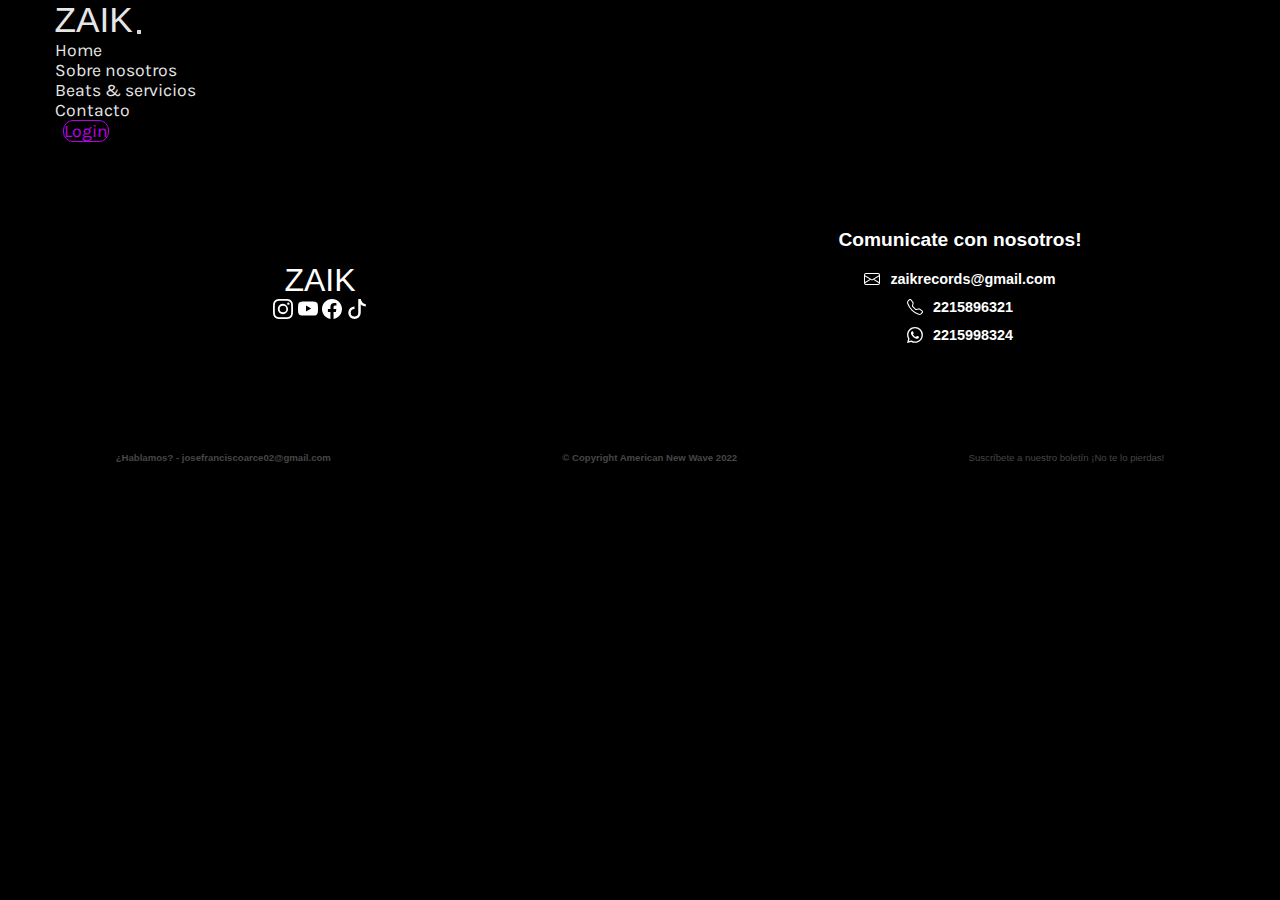
==== pages/beats-servicios.html @ 5584a090 "Subo archivos finales" ====
<!DOCTYPE html>
<html lang="en">
    <head>
	    <meta charset="utf-8">
		<meta name="copyright" content="JFran">
		<link rel="icon" href="Fotos\icono Jfran.ico">
		<link rel="preconnect" href="https://fonts.googleapis.com">
		<link rel="preconnect" href="https://fonts.gstatic.com" crossorigin>
		<link href="https://fonts.googleapis.com/css2?family=Karla:wght@300;400;700&display=swap" rel="stylesheet">
		<link href="https://fonts.cdnfonts.com/css/most-faster-personal-use" rel="stylesheet">
		<link href="https://fonts.cdnfonts.com/css/monument-extended" rel="stylesheet">
		<link rel="stylesheet"href="https://cdnjs.cloudflare.com/ajax/libs/animate.css/4.1.1/animate.min.css"/>
		<link href="https://unpkg.com/aos@2.3.1/dist/aos.css" rel="stylesheet">
        <link href="https://cdn.jsdelivr.net/npm/bootstrap@5.2.2/dist/css/bootstrap.min.css" rel="stylesheet" integrity="sha384-Zenh87qX5JnK2Jl0vWa8Ck2rdkQ2Bzep5IDxbcnCeuOxjzrPF/et3URy9Bv1WTRi" crossorigin="anonymous">
		<link rel="stylesheet" type="text/css" href="../css/style.css">
        <title>Zaik Records</title>
	</head>
    <body>
        <header>
            <nav class="navbar fixed-top navbar-expand-md">
                <div class="container-fluid">
                  <div class="nav-responsive-custom">
                    <a class="navbar-brand" href="#">ZAIK</a>
                    <button class="navbar-toggler navbar-dark" type="button" data-bs-toggle="collapse" data-bs-target="#navbarNav" aria-controls="navbarNav" aria-expanded="false" aria-label="Toggle navigation">
                      <span class="navbar-toggler-icon"></span>
                    </button>
                  </div>
                  
                  <div class="collapse navbar-collapse justify-content-end" id="navbarNav">
                    <ul class="navbar-nav">
                      <li class="nav-item">
                        <a class="nav-link" aria-current="page" href="../index.html">Home</a>
                      </li>
                      <li class="nav-item">
                        <a class="nav-link" href="../pages/sobre-nosotros.html">Sobre nosotros</a>
                      </li>
                      <li class="nav-item">
                        <a class="nav-link" links-custom href="../pages/beats-servicios.html">Beats & servicios</a>
                      </li>
                      <li class="nav-item">
                        <a class="nav-link" links-custom href="../pages/contacto.html">Contacto</a>
                      </li>
                      <li class="nav-item">
                        <a class="nav-link active" links-custom href="../pages/login.html">Login</a>
                      </li>
                    </ul>
                  </div>
                </div>
              </nav>
        </header>
        
        <main>
          


            
        </main>

         <!-- *******   FOOTER   ******* -->
        <footer data-aos="fade-up">
            <div class="logo-redes">
                <div class="logo-custom">
                    <p><a class="navbar-brand" href="#">ZAIK</a></p>	
                </div>
                <div class="logo-redes__redes">
                    <a redes__icon href="#"><svg xmlns="http://www.w3.org/2000/svg" width="20" height="20" fill="currentColor" class="bi bi-instagram" viewBox="0 0 16 16">
                        <path d="M8 0C5.829 0 5.556.01 4.703.048 3.85.088 3.269.222 2.76.42a3.917 3.917 0 0 0-1.417.923A3.927 3.927 0 0 0 .42 2.76C.222 3.268.087 3.85.048 4.7.01 5.555 0 5.827 0 8.001c0 2.172.01 2.444.048 3.297.04.852.174 1.433.372 1.942.205.526.478.972.923 1.417.444.445.89.719 1.416.923.51.198 1.09.333 1.942.372C5.555 15.99 5.827 16 8 16s2.444-.01 3.298-.048c.851-.04 1.434-.174 1.943-.372a3.916 3.916 0 0 0 1.416-.923c.445-.445.718-.891.923-1.417.197-.509.332-1.09.372-1.942C15.99 10.445 16 10.173 16 8s-.01-2.445-.048-3.299c-.04-.851-.175-1.433-.372-1.941a3.926 3.926 0 0 0-.923-1.417A3.911 3.911 0 0 0 13.24.42c-.51-.198-1.092-.333-1.943-.372C10.443.01 10.172 0 7.998 0h.003zm-.717 1.442h.718c2.136 0 2.389.007 3.232.046.78.035 1.204.166 1.486.275.373.145.64.319.92.599.28.28.453.546.598.92.11.281.24.705.275 1.485.039.843.047 1.096.047 3.231s-.008 2.389-.047 3.232c-.035.78-.166 1.203-.275 1.485a2.47 2.47 0 0 1-.599.919c-.28.28-.546.453-.92.598-.28.11-.704.24-1.485.276-.843.038-1.096.047-3.232.047s-2.39-.009-3.233-.047c-.78-.036-1.203-.166-1.485-.276a2.478 2.478 0 0 1-.92-.598 2.48 2.48 0 0 1-.6-.92c-.109-.281-.24-.705-.275-1.485-.038-.843-.046-1.096-.046-3.233 0-2.136.008-2.388.046-3.231.036-.78.166-1.204.276-1.486.145-.373.319-.64.599-.92.28-.28.546-.453.92-.598.282-.11.705-.24 1.485-.276.738-.034 1.024-.044 2.515-.045v.002zm4.988 1.328a.96.96 0 1 0 0 1.92.96.96 0 0 0 0-1.92zm-4.27 1.122a4.109 4.109 0 1 0 0 8.217 4.109 4.109 0 0 0 0-8.217zm0 1.441a2.667 2.667 0 1 1 0 5.334 2.667 2.667 0 0 1 0-5.334z"/>
                    </svg></a>
                    <a redes__icon href="#"><svg xmlns="http://www.w3.org/2000/svg" width="20" height="20" fill="currentColor" class="bi bi-youtube" viewBox="0 0 16 16">
                        <path d="M8.051 1.999h.089c.822.003 4.987.033 6.11.335a2.01 2.01 0 0 1 1.415 1.42c.101.38.172.883.22 1.402l.01.104.022.26.008.104c.065.914.073 1.77.074 1.957v.075c-.001.194-.01 1.108-.082 2.06l-.008.105-.009.104c-.05.572-.124 1.14-.235 1.558a2.007 2.007 0 0 1-1.415 1.42c-1.16.312-5.569.334-6.18.335h-.142c-.309 0-1.587-.006-2.927-.052l-.17-.006-.087-.004-.171-.007-.171-.007c-1.11-.049-2.167-.128-2.654-.26a2.007 2.007 0 0 1-1.415-1.419c-.111-.417-.185-.986-.235-1.558L.09 9.82l-.008-.104A31.4 31.4 0 0 1 0 7.68v-.123c.002-.215.01-.958.064-1.778l.007-.103.003-.052.008-.104.022-.26.01-.104c.048-.519.119-1.023.22-1.402a2.007 2.007 0 0 1 1.415-1.42c.487-.13 1.544-.21 2.654-.26l.17-.007.172-.006.086-.003.171-.007A99.788 99.788 0 0 1 7.858 2h.193zM6.4 5.209v4.818l4.157-2.408L6.4 5.209z"/>
                    </svg></a>
                    <a redes__icon href="#"><svg xmlns="http://www.w3.org/2000/svg" width="20" height="20" fill="currentColor" class="bi bi-facebook" viewBox="0 0 16 16">
                        <path d="M16 8.049c0-4.446-3.582-8.05-8-8.05C3.58 0-.002 3.603-.002 8.05c0 4.017 2.926 7.347 6.75 7.951v-5.625h-2.03V8.05H6.75V6.275c0-2.017 1.195-3.131 3.022-3.131.876 0 1.791.157 1.791.157v1.98h-1.009c-.993 0-1.303.621-1.303 1.258v1.51h2.218l-.354 2.326H9.25V16c3.824-.604 6.75-3.934 6.75-7.951z"/>
                    </svg></a>
                    <a redes__icon href="#"><svg xmlns="http://www.w3.org/2000/svg" width="20" height="20" fill="currentColor" class="bi bi-tiktok" viewBox="0 0 16 16">
                        <path d="M9 0h1.98c.144.715.54 1.617 1.235 2.512C12.895 3.389 13.797 4 15 4v2c-1.753 0-3.07-.814-4-1.829V11a5 5 0 1 1-5-5v2a3 3 0 1 0 3 3V0Z"/>
                    </svg></a>
                </div>
            </div>

            <div class="mail-telefono">
                <h2 class="mail-telefono__title">Comunicate con nosotros!</h2>
                <div class="mail-telefono__contact">
                    <svg xmlns="http://www.w3.org/2000/svg" width="16" height="16" fill="currentColor" class="bi bi-envelope" viewBox="0 0 16 16">
                    <path d="M0 4a2 2 0 0 1 2-2h12a2 2 0 0 1 2 2v8a2 2 0 0 1-2 2H2a2 2 0 0 1-2-2V4Zm2-1a1 1 0 0 0-1 1v.217l7 4.2 7-4.2V4a1 1 0 0 0-1-1H2Zm13 2.383-4.708 2.825L15 11.105V5.383Zm-.034 6.876-5.64-3.471L8 9.583l-1.326-.795-5.64 3.47A1 1 0 0 0 2 13h12a1 1 0 0 0 .966-.741ZM1 11.105l4.708-2.897L1 5.383v5.722Z"/>
                    </svg>
                    <h3 class="icon-text">zaikrecords@gmail.com</h3>	
                </div>
                <div class="mail-telefono__contact">
                    <svg xmlns="http://www.w3.org/2000/svg" width="16" height="16" fill="currentColor" class="bi bi-telephone" viewBox="0 0 16 16">
                    <path d="M3.654 1.328a.678.678 0 0 0-1.015-.063L1.605 2.3c-.483.484-.661 1.169-.45 1.77a17.568 17.568 0 0 0 4.168 6.608 17.569 17.569 0 0 0 6.608 4.168c.601.211 1.286.033 1.77-.45l1.034-1.034a.678.678 0 0 0-.063-1.015l-2.307-1.794a.678.678 0 0 0-.58-.122l-2.19.547a1.745 1.745 0 0 1-1.657-.459L5.482 8.062a1.745 1.745 0 0 1-.46-1.657l.548-2.19a.678.678 0 0 0-.122-.58L3.654 1.328zM1.884.511a1.745 1.745 0 0 1 2.612.163L6.29 2.98c.329.423.445.974.315 1.494l-.547 2.19a.678.678 0 0 0 .178.643l2.457 2.457a.678.678 0 0 0 .644.178l2.189-.547a1.745 1.745 0 0 1 1.494.315l2.306 1.794c.829.645.905 1.87.163 2.611l-1.034 1.034c-.74.74-1.846 1.065-2.877.702a18.634 18.634 0 0 1-7.01-4.42 18.634 18.634 0 0 1-4.42-7.009c-.362-1.03-.037-2.137.703-2.877L1.885.511z"/>
                    </svg>
                    <h3 class="icon-text">2215896321</h3>	
                </div>
                <div class="mail-telefono__contact">
                    <svg xmlns="http://www.w3.org/2000/svg" width="16" height="16" fill="currentColor" class="bi bi-whatsapp" viewBox="0 0 16 16">
                    <path d="M13.601 2.326A7.854 7.854 0 0 0 7.994 0C3.627 0 .068 3.558.064 7.926c0 1.399.366 2.76 1.057 3.965L0 16l4.204-1.102a7.933 7.933 0 0 0 3.79.965h.004c4.368 0 7.926-3.558 7.93-7.93A7.898 7.898 0 0 0 13.6 2.326zM7.994 14.521a6.573 6.573 0 0 1-3.356-.92l-.24-.144-2.494.654.666-2.433-.156-.251a6.56 6.56 0 0 1-1.007-3.505c0-3.626 2.957-6.584 6.591-6.584a6.56 6.56 0 0 1 4.66 1.931 6.557 6.557 0 0 1 1.928 4.66c-.004 3.639-2.961 6.592-6.592 6.592zm3.615-4.934c-.197-.099-1.17-.578-1.353-.646-.182-.065-.315-.099-.445.099-.133.197-.513.646-.627.775-.114.133-.232.148-.43.05-.197-.1-.836-.308-1.592-.985-.59-.525-.985-1.175-1.103-1.372-.114-.198-.011-.304.088-.403.087-.088.197-.232.296-.346.1-.114.133-.198.198-.33.065-.134.034-.248-.015-.347-.05-.099-.445-1.076-.612-1.47-.16-.389-.323-.335-.445-.34-.114-.007-.247-.007-.38-.007a.729.729 0 0 0-.529.247c-.182.198-.691.677-.691 1.654 0 .977.71 1.916.81 2.049.098.133 1.394 2.132 3.383 2.992.47.205.84.326 1.129.418.475.152.904.129 1.246.08.38-.058 1.171-.48 1.338-.943.164-.464.164-.86.114-.943-.049-.084-.182-.133-.38-.232z"/>
                    </svg>
                    <h3 class="icon-text">2215998324</h3>
                </div>
            </div>

            <div class="copyright">
                <h4 class="copyright__texto">¿Hablamos? - josefranciscoarce02@gmail.com</h4>
                <h4 class="copyright__texto">© Copyright American New Wave 2022</h4>
                <a class="copyright__texto" href="">Suscríbete a nuestro boletín ¡No te lo pierdas!</a>
            </div>
            
        </footer>
  

        <script src="https://cdn.jsdelivr.net/npm/@popperjs/core@2.11.6/dist/umd/popper.min.js" integrity="sha384-oBqDVmMz9ATKxIep9tiCxS/Z9fNfEXiDAYTujMAeBAsjFuCZSmKbSSUnQlmh/jp3" crossorigin="anonymous"></script>
        <script src="https://cdn.jsdelivr.net/npm/bootstrap@5.2.2/dist/js/bootstrap.min.js" integrity="sha384-IDwe1+LCz02ROU9k972gdyvl+AESN10+x7tBKgc9I5HFtuNz0wWnPclzo6p9vxnk" crossorigin="anonymous"></script>
        <script src="https://unpkg.com/aos@2.3.1/dist/aos.js"></script>
        <script>
        AOS.init();
        </script>
    </body>
</html>
---- css/style.css ----
*{
	margin: 0;
	padding: 0;
}
body{
    font-family: 'Monument Extended', sans-serif;
    overflow-x: hidden;;
	background-color: #000;
}
a{
	text-decoration: none;
}

/*****NAVBAR*****/
.navbar{
	background-color: #000000;
    opacity: 0.9;
	font-family: 'Karla', sans-serif;
	font-size: 1.1em;
	justify-content: space-around;

	animation: fadeInDown;
	animation-duration: 1s;
}

.container-fluid{
	margin: 0px 54.5px;
}

.nav-link{
	color: #ffffff;
}

.nav-link:hover{
	color: #cc00ff!important;
}

.active{
	display: inline-block;
    margin-left: 8px;
	color: #cc00ff!important;	
	border: 1px solid #cc00ff;
	border-radius: 10px ;
}

.active:hover{
	color: #ffffff!important;
	background-color:#cc00ff ;
}

.navbar-brand{
	font-size: 2em;
	font-family: 'Most Faster Personal Use', sans-serif;
	color: #ffffff ;
}

.navbar-brand:hover{
	color: #cc00ff;
}

.navbar-toggler-icon{
	color: #ffffff !important;
} 

/******HERO******/
#hero{
    margin-top: -78.8;

}
.slides {
    position: relative;
    background: #000;
    height: 100vh;
    width: 100%;
    overflow: hidden;
    z-index: -1;
}
.slides::after {
    content: "";
    position: absolute;
    inset: 0;
    z-index: 10;
    background-color: rgba(255, 255, 255, 0);
}
.slide {
    position: absolute;
    inset: 0;
    opacity: 0;
    animation: cycle 12s infinite;
}
.slide-2 {
    animation-delay: 4s;
}

.slide-3 {
    animation-delay: 8s;
}
.slide-image {
    width: 100%;
    height: 100%;
    object-fit: cover;
}

@keyframes cycle {
    0% {
        opacity: 0;
    }
    10% {
        opacity: 1;
    }
    20% {
        opacity: 1;
        transform: scale(1.05);
    }
    30% {
        opacity: 0;
        transform: scale(1.05);
    }
    100% {
        opacity: 0;
    }
}

.hero__container{
    color: rgb(255, 255, 255);
    position: absolute;
    text-align: center;
    top: 50%;
    left: 50%;
    transform: translate(-50%, -50%);
    display: flex;
    flex-direction: column;
    justify-content: center;
    align-items: center;


    animation: fadeIn;
	animation-duration: 2s;
}
.hero__title{
    font-size: 4em;
    color: rgb(255, 255, 255);
    margin-bottom: 15px;
}

.hero__subtitle{
    font-size: 0.9em;
    color: rgb(255, 255, 255);
    margin-bottom: 30px;


    animation-duration: 3s;
    animation-name: slidein;
}

.hero__social a{
    padding: 0px 20px;
	color: #ffffff;

	animation:zoomInDown;
	animation-duration: 3s;
}
.hero__social a:hover{
	color: #a7a7a7;
}
/**************BOTONES*******************/
.btn{
	color: black;
	background: linear-gradient(90deg, hsla(181, 64%, 55%, 1) 0%, hsla(150, 61%, 48%, 1) 100%);
	text-transform: uppercase;
	font-weight: bold;
	border: 1px solid #000000;
	box-shadow: 6px 6px 22px -2px rgba(0,0,0,0.75);
	-webkit-box-shadow: 6px 6px 22px -2px rgba(0,0,0,0.75);
	-moz-box-shadow: 6px 6px 22px -2px rgba(0,0,0,0.75);
	margin-top: 30px;
}

.btn:hover{
	background: linear-gradient(90deg, hsla(281, 64%, 55%, 1) 0%, hsla(225, 61%, 48%, 1) 100%);
	border: 1px solid #000000;
}

/*********Seccion 1 WELCOME********/

#welcome{
	background: linear-gradient(to left, #cc00ff, #7F00FF); /* W3C, IE 10+/ Edge, Firefox 16+, Chrome 26+, Opera 12+, Safari 7+ */
	background-repeat: no-repeat;
	background-size: 100%;
	color: rgb(0, 0, 0);
	height:75vh;
	font-family: 'Monument Extended', sans-serif; 
	display: flex;
	flex-direction: column;
	align-items: center;
}

.welcome__title{
	display: flex;
	justify-content: center;
	font-size: 2em;
	padding: 30px;
    align-items: center;
}

.welcome__subtitle{
	display: flex;
	justify-content: center;
	font-size: 1.5em;
	padding: 40px 10px;
}

.welcome__paragraph{
	padding: 0px 40px;
	display: flex;
	justify-content: center;
	align-items: center;
	text-align: center;
	line-height: 2;
}

/********SECOND SECTION: SOBRE NOSOTROS*********/
#about-us{
    background-color: #121212;
	color: rgb(255, 255, 255);
	font-family: 'Monument Extended', sans-serif; 
	display: grid;
    grid-template-columns: repeat(2,1fr);
    grid-column-gap: 50px;
    padding: 50px;
    height: 105vh;
    
}
.about-us__image{
    display: flex;
    justify-content: center;
    align-items: center;
}
.about-us__image img{
    width: 40vw;
	border-radius: 40px;
}

.about-us__text{
    text-align: center;
	display: flex;
	flex-direction: column;
	justify-content: center;
    align-items: center;
}

.about-us__title{
    margin-bottom: 10px;
}
.about-us__paragraph{
    margin-top: 20px;
}

/********THIRD SECTION: VENTA DE BEATS*********/

#buy-beats{
	font-family: 'Monument Extended', sans-serif; 
	display: grid;
    grid-template-columns: repeat(2,1fr);
	height: 100vh;
}
.buy-beats__text{
	background: linear-gradient(90deg, hsla(181, 64%, 55%, 1) 0%, hsla(150, 61%, 48%, 1) 100%);
	color: #000000;
	display: flex;
	flex-direction: column;
	align-items: center;
	padding: 50px;
	justify-content: center;
}
.audios{
	background-image: url(../images/venta-beats.jpg); 
	background-size: cover;
	background-image: url(../images/venta-beats.jpg); 
	background-repeat: no-repeat;
	background-position: bottom;
	background-size: 180%;
    object-fit: cover;
	display: flex;
	flex-direction: column;
	justify-content: center;
	align-items: center;
}
.audios audio{
	width: 50%;
	margin: 30px;
}
.text__title{
	margin-bottom: 50px;
}

.text__paragraph{
	margin-bottom: 20px;
	text-align: center;
}

/********PRODUCTS*********/
#products{
	background-color: #0a0a0a;
	display: flex;
	flex-direction: row;
	align-items: center;
	justify-content: space-around;
	height: 90vh;
}

.products__card{
	background: linear-gradient(to left, #cc00ff, #7F00FF);
	padding: 100px;
	border: 5px solid rgb(41, 41, 41);
	border-radius: 15px;
	display: flex;
	align-items: center;
	justify-content: center;
	text-align: center;
	width: 30%;
	height: 60%;
}

.products__card:hover{
	background: linear-gradient(90deg, hsla(181, 64%, 55%, 1) 0%, hsla(150, 61%, 48%, 1) 100%);

	animation: pulse;
	animation-duration: 0.5s;
}

.products__card a{
	font-size: 25px;
	color: rgb(0, 0, 0);
}



/********FOOTER*********/
footer{
	background-color: #000000;
	/*font-family: 'Karla', sans-serif;*/
	font-family: 'Monument Extended', sans-serif;
	display: grid;
	grid-template-columns: repeat(2,1fr);
	grid-template-rows: 300px auto;
	grid-template-areas: 
	"logo-redes mail-telefono"
	"copyright copyright";
}

.logo-redes{
	grid-area: logo-redes;
	display: flex;
	flex-direction: column;
	justify-content: center;
	align-items: center;
	text-align:center;
	
}

.logo-custom p a:hover{
	color: #6e6e6e;
}

.logo-redes__redes a{
	color: #ffffff;
}
.logo-redes__redes a :hover{
	color: #6e6e6e;
}
/**************/
.mail-telefono{
	grid-area: mail-telefono;
	display: flex;
	flex-direction: column;
	justify-content: center;
	align-items: center;
	color: #ffffff;
	padding: 30px;

}
.mail-telefono__title{
	font-size: 1.2em;
	margin-bottom: 20px;
}
.icon-text{
	font-size: 0.9em;
	padding-left: 10px;
	margin-bottom: 12px;
}

.mail-telefono__contact{
	display: flex;
	flex-direction: row;
}


.copyright{
	background-color: #000000;
	grid-area: copyright;
	display: flex;
	flex-direction: row;
	justify-content: space-around;
	align-items: center;
	
}

.copyright__texto{
	color: #464646;
	padding: 10px;
	font-size: 0.6em;
	text-decoration: none;
}
.copyright a:hover{
	color: #c6c6c6;
	padding: 10px;
	font-size: 0.6em;
}


/************************************ SOBRE NOSOTROS *************************************************************/

/*********TARJETAS ARTISTAS**********/
#artists{
	height: 115vh;
}
.artists__title{
	padding: 30px;
	color: #ffffff;
}

.products__card--artist{
	background: linear-gradient(to left, #cc00ff, #7F00FF);
	padding: 100px;
	border: 5px solid rgb(41, 41, 41);
	border-radius: 15px;
	display: flex;
	align-items: center;
	justify-content: center;
	text-align: center;
	margin: 20px;
	width: 90%;
	height: 90%;
}

.products__card--artist:hover{
	background: linear-gradient(90deg, hsla(181, 64%, 55%, 1) 0%, hsla(150, 61%, 48%, 1) 100%);
	animation: pulse;
	animation-duration: 0.5s;
}

.products__card--artist a{
	font-size: 25px;
	color: rgb(0, 0, 0);
}

.artist-1:hover{
	background-image: url(../images/duki-perfil.jpg);
	background-repeat: no-repeat;
	background-size: cover;
}
.artist-2:hover{
	background-image: url(../images/lit-killah-perfil.jpg);
	background-repeat: no-repeat;
	background-size: cover;
}
.artist-3:hover{
	background-image: url(../images/tiago-perfil.jpg);
	background-repeat: no-repeat;
	background-size: cover;
}
.artist-4:hover{
	background-image: url(../images/fmk-perfil-2.jpg);
	background-repeat: no-repeat;
	background-size: cover;
}


/*********************************** MEDIA QUERIES **************************************************************/

/****NAV***/
@media screen and (max-width:768px) {
	.navbar{
		opacity: 0.95;
	}
    .navbar-brand{
        padding-left: 0px;
    }
	.container-fluid{
		margin: 0px 0px;
		display: flex;
		flex-direction: column;
		justify-content: center;
		align-items: center;
	}
	.nav-link{
		text-align: center;
	}
    .collapse{
        margin-right: 0px;
    }
	.active{
		display: block;
		padding: 5px;
		margin:8px 0px;
	}
	.nav-responsive-custom{
		width: 100%;
		display: flex;
		flex-direction: row;
		justify-content: space-between;
	}
	.navbar-toggler{
		padding: 0px 15px;
		border: none;
		
	}
}

/******HERO*****/
@media screen and (max-width:768px){
    .hero__title{
        font-size: 3em;
    }
    .hero__subtitle{
        font-size: 0.9em;   
    }
    .hero__social a{ 
        font-size: 0.1px;   
    }
}

/*********Seccion 1 WELCOME********/
@media screen and (max-width:768px){
    #welcome{
        height:115vh;
    }
	.welcome__title{
		font-size: 1.7em;	
        justify-content: center;
	}
	.welcome__subtitle{
		font-size: 0.9em;
		align-items: center;
	}
	.welcome__paragraph{
		font-size: 0.9em;
	}
}

/*********Seccion 2 Sobre nosotros********/

@media screen and (max-width:768px){
	#about-us{
        grid-template-columns: auto;
        grid-template-rows: repeat(2,1fr);
        grid-row-gap: 50px;
        padding: 50px;
        display: flex;
        flex-direction: column;
        justify-content: center;
        align-items: center;
        height: 150vh;
    }
    .about-us__image img{
        width: 100%;
        height: 50vh;
    }  
}

/*********Seccion 3 Venta de Beats********/
@media screen and (max-width:768px){
	#buy-beats{
		height: 180vh;
		grid-template-columns:auto;
		grid-template-rows: repeat(2,1fr);
		grid-template-areas: 
		"text"
		"audios"
		;
    }
	.buy-beats__text{
		grid-area: text;
	}
	.audios{
		grid-area: audios;

	}
}

/*********Seccion 3 Venta de Beats********/

@media screen and (max-width:768px){

	#products{
		flex-direction: column;
		justify-content: space-around;
		height: 160vh;
	}
	
	.products__card{
		width: 70%;
		height: 20%;
	}

}

/************************************ SOBRE NOSOTROS *************************************************************/

/*********TARJETAS ARTISTAS**********/
@media screen and (max-width:768px){

	#artists{
		height: 220vh;
	}
}
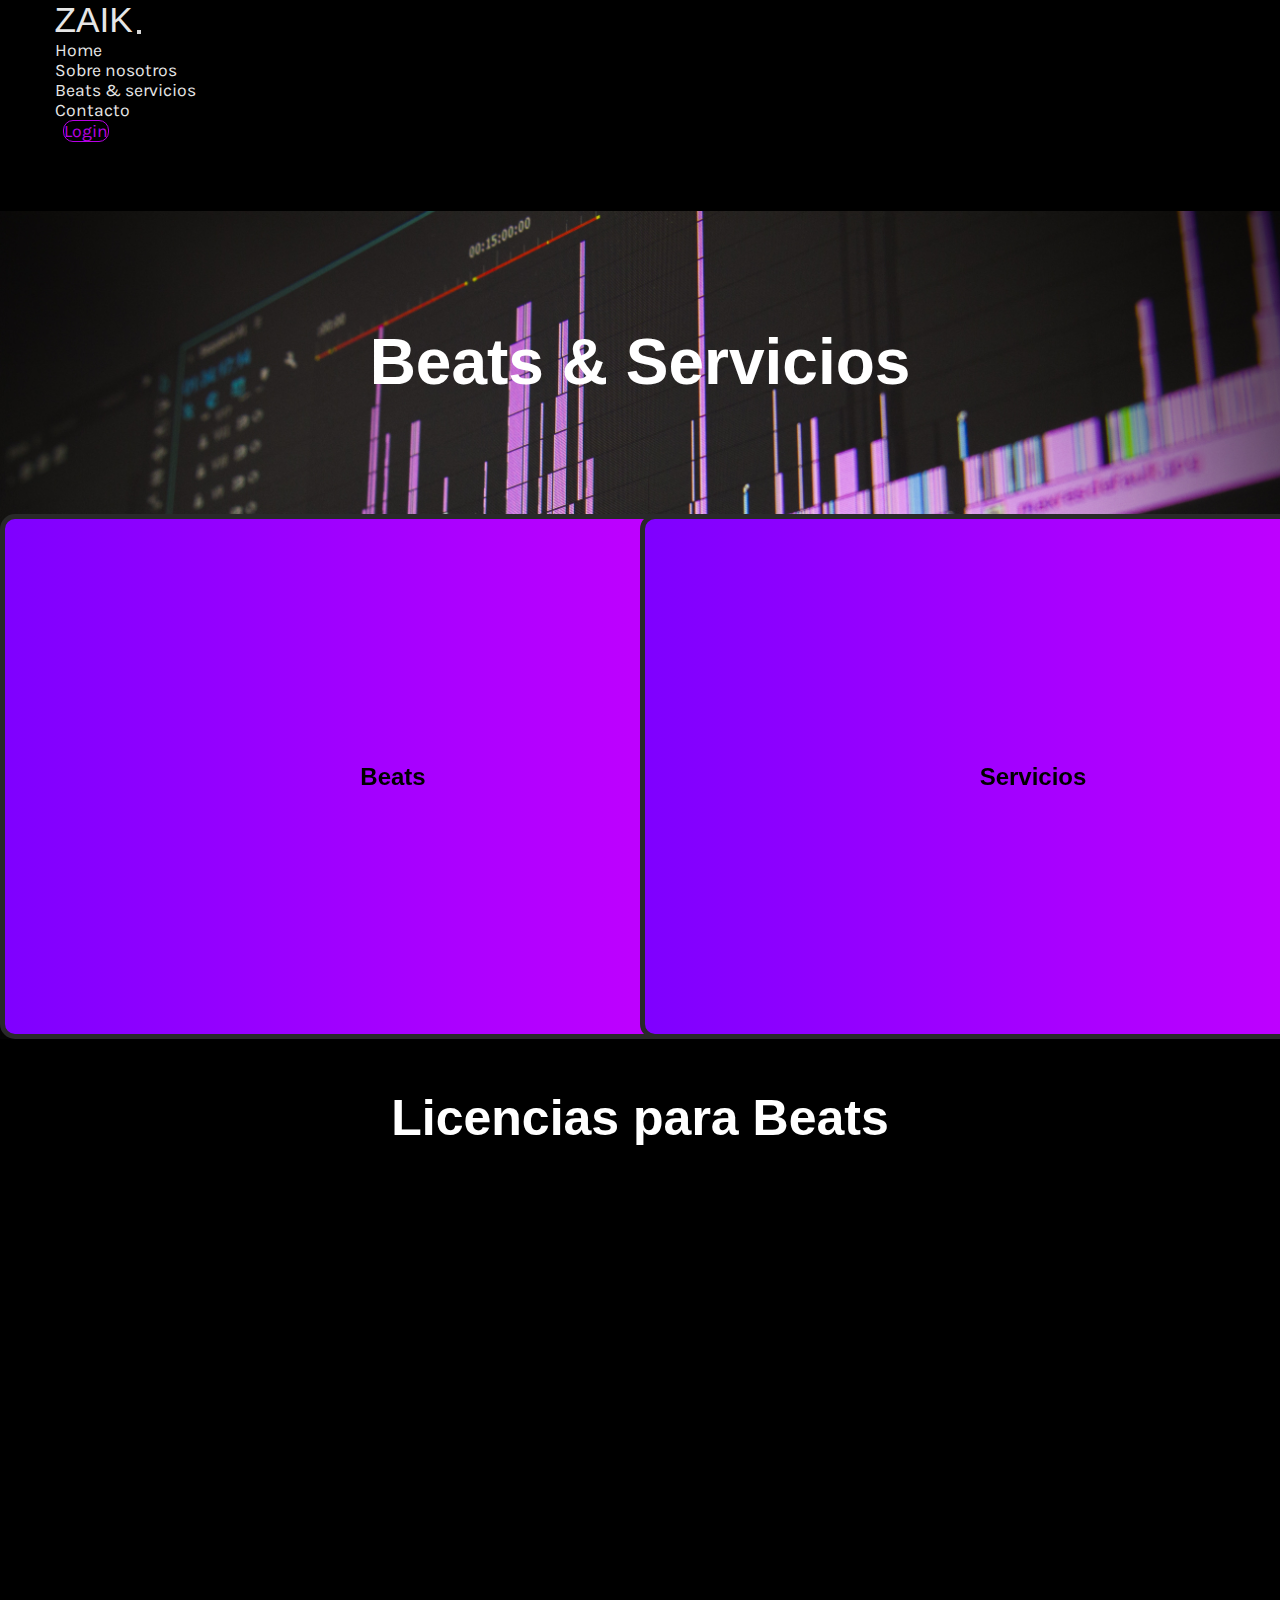
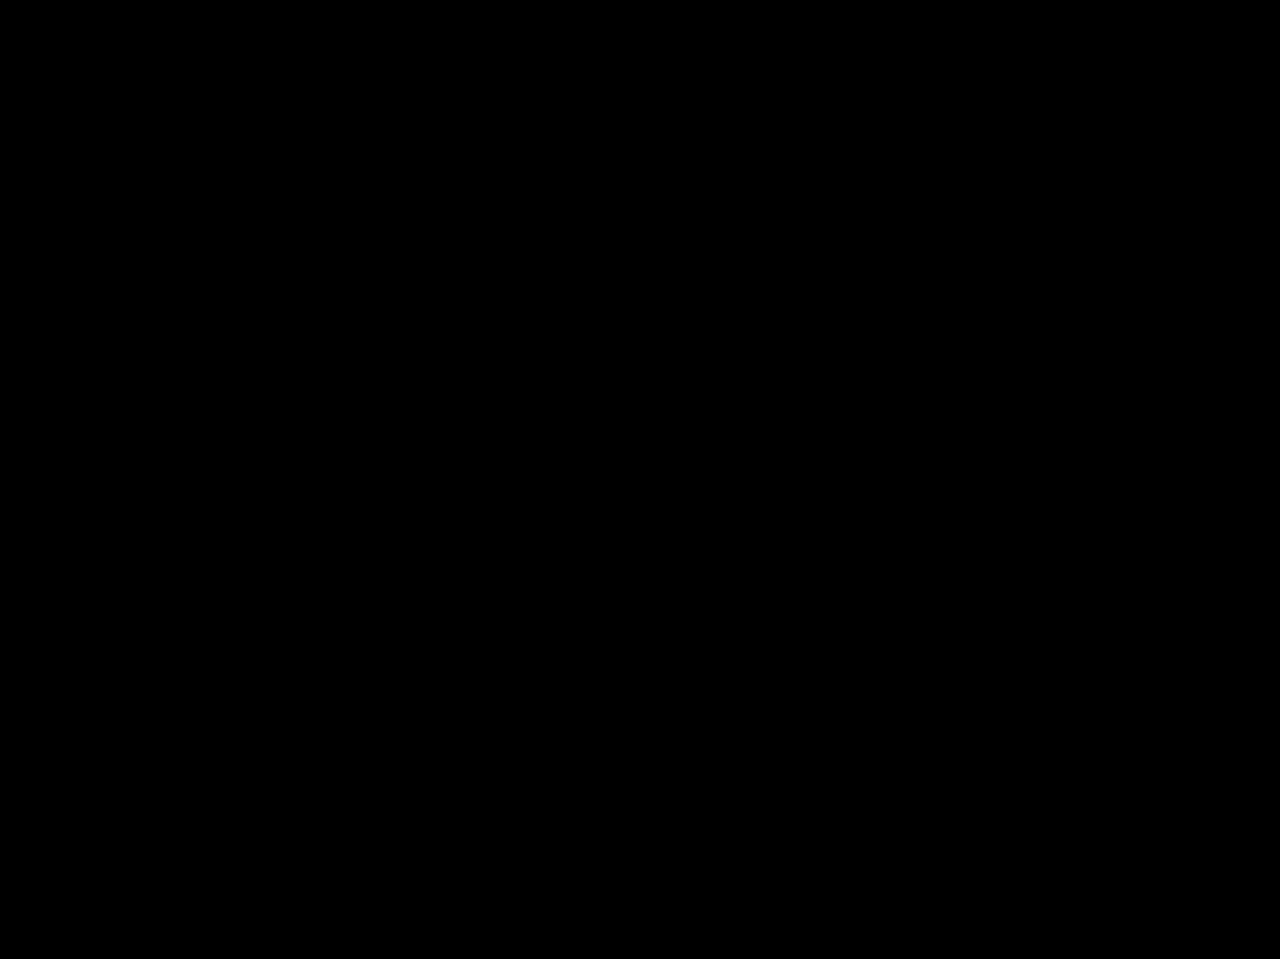
==== commit 5f96cd62: "Subiendo archivos nuevos" ====
--- a/pages/beats-servicios.html
+++ b/pages/beats-servicios.html
@@ -1,20 +1,22 @@
 <!DOCTYPE html>
-<html lang="en">
+<html lang="es">
     <head>
-	    <meta charset="utf-8">
-		<meta name="copyright" content="JFran">
-		<link rel="icon" href="Fotos\icono Jfran.ico">
-		<link rel="preconnect" href="https://fonts.googleapis.com">
-		<link rel="preconnect" href="https://fonts.gstatic.com" crossorigin>
-		<link href="https://fonts.googleapis.com/css2?family=Karla:wght@300;400;700&display=swap" rel="stylesheet">
-		<link href="https://fonts.cdnfonts.com/css/most-faster-personal-use" rel="stylesheet">
-		<link href="https://fonts.cdnfonts.com/css/monument-extended" rel="stylesheet">
-		<link rel="stylesheet"href="https://cdnjs.cloudflare.com/ajax/libs/animate.css/4.1.1/animate.min.css"/>
-		<link href="https://unpkg.com/aos@2.3.1/dist/aos.css" rel="stylesheet">
-        <link href="https://cdn.jsdelivr.net/npm/bootstrap@5.2.2/dist/css/bootstrap.min.css" rel="stylesheet" integrity="sha384-Zenh87qX5JnK2Jl0vWa8Ck2rdkQ2Bzep5IDxbcnCeuOxjzrPF/et3URy9Bv1WTRi" crossorigin="anonymous">
-		<link rel="stylesheet" type="text/css" href="../css/style.css">
-        <title>Zaik Records</title>
-	</head>
+      <meta charset="UTF-8">
+      <meta http-equiv="X-UA-Compatible" content="IE=edge">
+      <meta name="viewport" content="width=device-width, initial-scale=1.0">
+		  <meta name="copyright" content="ZaikRecords">
+		  <link rel="icon" href="">
+      <link rel="preconnect" href="https://fonts.googleapis.com">
+      <link rel="preconnect" href="https://fonts.gstatic.com" crossorigin>
+      <link href="https://fonts.googleapis.com/css2?family=Karla:wght@300;400;700&display=swap" rel="stylesheet">
+      <link href="https://fonts.cdnfonts.com/css/most-faster-personal-use" rel="stylesheet">
+      <link href="https://fonts.cdnfonts.com/css/monument-extended" rel="stylesheet">
+      <link rel="stylesheet"href="https://cdnjs.cloudflare.com/ajax/libs/animate.css/4.1.1/animate.min.css"/>
+      <link href="https://unpkg.com/aos@2.3.1/dist/aos.css" rel="stylesheet">
+      <link href="https://cdn.jsdelivr.net/npm/bootstrap@5.2.2/dist/css/bootstrap.min.css" rel="stylesheet" integrity="sha384-Zenh87qX5JnK2Jl0vWa8Ck2rdkQ2Bzep5IDxbcnCeuOxjzrPF/et3URy9Bv1WTRi" crossorigin="anonymous">
+      <link rel="stylesheet" type="text/css" href="../css/style.css">
+      <title>Zaik Records</title>
+	  </head>
     <body>
         <header>
             <nav class="navbar fixed-top navbar-expand-md">
@@ -51,6 +53,81 @@
         
         <main>
           
+          <section id="hero-product">
+            <h1 class="product__title">Beats & Servicios</h1>
+            <div class="product__beat products__card" data-aos="flip-right">
+              <h2>Beats</h2>
+            </div>
+            <div class="product__service products__card" data-aos="flip-right">
+              <h2>Servicios</h2>
+            </div>
+          </section>
+          <h2 class="beats-services__title">Licencias para Beats</h2>
+          <section id="beats-services" data-aos="fade-up">
+            <div class="card-service" data-aos="flip-right">
+              <h2 class="service__title">Licencia Basica</h2>
+              <h3 class="service__price">20 USD</h3>
+              <ul class="service__list">
+                <li class="list__content">✅ Entrega Inmediata</li>
+                <li class="list__content">✅ Beat en formato MP3 <b>(320 kbps)</b></li>
+                <li class="list__content">❌ NO incluye stems del beat</li>
+                <li class="list__content">❌ Beat NO Exclusivo</li>
+                <li class="list__content">✅ Beat sin tag</li>
+                <li class="list__content">✅ Permite Distribución a las plataformas</li>
+                <li class="list__content">✅ Créditos Opcionales al Productor de Zaik Records</li>
+                <li class="list__content">❌ NO permite subir el perfil de “Zaik Records” en las plataformas ni utilizar su nombre para un beneficio de ningún tipo</li>
+              </ul>
+              <a class="btn btn--service" href="">Comprar</a>
+            </div>
+
+            <div class="card-service card-service--active" data-aos="flip-right">
+              <h2 class="service__title">Licencia Standar</h2>
+              <h3 class="service__price">35 USD</h3>
+              <ul class="service__list">
+                <li class="list__content">✅ Entrega Inmediata</li>
+                <li class="list__content">✅ Beat en formato WAV <b>(24bit)</b></li>
+                <li class="list__content">❌ NO incluye stems del beat</li>
+                <li class="list__content">❌ Beat NO Exclusivo</li>
+                <li class="list__content">✅ Beat sin tag</li>
+                <li class="list__content">✅ Permite Distribución a las plataformas</li>
+                <li class="list__content">✅ Créditos Opcionales al Productor de Zaik Records</li>
+                <li class="list__content">❌ NO permite subir el perfil de “Zaik Records” en las plataformas ni utilizar su nombre para un beneficio de ningún tipo</li>
+              </ul>
+              <a class="btn btn--service" href="">Comprar</a>
+            </div>
+
+            <div class="card-service" data-aos="flip-right">
+              <h2 class="service__title">Licencia Premium</h2>
+              <h3 class="service__price">50 USD</h3>
+              <ul class="service__list">
+                <li class="list__content">✅ Entrega Inmediata</li>
+                <li class="list__content">✅ Beat en formato WAV <b>(24bit)</b></li>
+                <li class="list__content">✅ Stems del beat en formato WAV (24bit)</li>
+                <li class="list__content">❌ Beat NO Exclusivo</li>
+                <li class="list__content">✅ Beat sin tag</li>
+                <li class="list__content">✅ Permite Distribución a las plataformas</li>
+                <li class="list__content">✅ Créditos Opcionales al Productor de Zaik Records</li>
+                <li class="list__content">❌ NO permite subir el perfil de “Zaik Records” en las plataformas ni utilizar su nombre para un beneficio de ningún tipo</li>
+              </ul>
+              <a class="btn btn--service" href="">Comprar</a>
+            </div>
+
+            <div class="card-service" data-aos="flip-right">
+              <h2 class="service__title">Licencia Exclusiva</h2>
+              <h3 class="service__price">90 USD</h3>
+              <ul class="service__list">
+                <li class="list__content">✅ Entrega Inmediata</li>
+                <li class="list__content">✅ Beat en formato MP3 (320 kbps)</li>
+                <li class="list__content">✅ Stems del beat en formato WAV (24bit)</li>
+                <li class="list__content">✅ Beat EXCLUSIVO, una vez que lo compras nadie mas puede comprarlo</li>
+                <li class="list__content">✅ Beat sin tag</li>
+                <li class="list__content">✅ Permite Distribución a las plataformas</li>
+                <li class="list__content">✅ Créditos Opcionales a “Productor de Zaik Records"</li>
+                <li class="list__content">❌ NO permite subir el perfil de “Zaik Records” en las plataformas ni utilizar su nombre para un beneficio de ningún tipo</li>
+              </ul>
+              <a class="btn btn--service" href="">Comprar</a>
+            </div>
+          </section>
 
 
             
--- a/css/style.css
+++ b/css/style.css
@@ -2,10 +2,11 @@
 	margin: 0;
 	padding: 0;
 }
+
 body{
     font-family: 'Monument Extended', sans-serif;
-    overflow-x: hidden;;
 	background-color: #000;
+	overflow-x: hidden;
 }
 a{
 	text-decoration: none;
@@ -62,10 +63,11 @@
 	color: #ffffff !important;
 } 
 
+/***************************** INDEX *************************************************/
+
 /******HERO******/
 #hero{
     margin-top: -78.8;
-
 }
 .slides {
     position: relative;
@@ -177,8 +179,11 @@
 }
 
 .btn:hover{
+	color: black;
 	background: linear-gradient(90deg, hsla(281, 64%, 55%, 1) 0%, hsla(225, 61%, 48%, 1) 100%);
 	border: 1px solid #000000;
+	transform: scale(1.1);
+	animation-duration: 0.4s;
 }
 
 /*********Seccion 1 WELCOME********/
@@ -325,8 +330,8 @@
 .products__card:hover{
 	background: linear-gradient(90deg, hsla(181, 64%, 55%, 1) 0%, hsla(150, 61%, 48%, 1) 100%);
 
-	animation: pulse;
-	animation-duration: 0.5s;
+	transform: scale(1.08);
+	cursor: pointer;
 }
 
 .products__card a{
@@ -419,15 +424,115 @@
 }
 
 
-/************************************ SOBRE NOSOTROS *************************************************************/
+/************************************ SOBRE NOSOTROS ******************************************************/
+/*section 1*/
+#hero--sn{
+	background-image: url(../images/home-studio-basico.png);
+	background-repeat: no-repeat;
+	background-size: cover;
+	height: 100vh;
+	display: flex;
+	align-items: center;
+	justify-content: center;
+	color: aliceblue;
+	
+}
+.hero__container--sn{
+	display: flex;
+	align-items: center;
+	justify-content: center;
+
+	animation: fadeIn;
+	animation-duration: 2s;
+}
+.hero__title-sn{
+	font-size: 4em;
+}
+/*section 2*/
+
+#phrase{
+	height: 50vh;
+	padding: 0px 50px;
+	display: flex;
+	align-items: center;
+
+}
+.phrase__title{
+	color: hsla(150, 61%, 48%, 1);
+	color: #cc00ff;
+	font-size: 4em;
+	text-align: center;
+}
+
+/*section 3*/
+
+#info{
+	display: flex;
+	flex-direction: column;
+	align-items: center;
+	justify-content: center;
+	margin: 0px 40px;
+}
+
+.info__title{
+	font-size: 4em;
+	margin-bottom: 120px;
+	color: #cc00ff;
+	color: aliceblue;
+}
+.info__content{
+	display: grid;
+	grid-template-columns: repeat(2,1fr);
+	grid-template-rows: repeat(3,1fr);
+	grid-template-areas: 
+	"text image"
+	"text image" 
+	"text image";
+	padding: 0px 50px;
+	gap: 50px;
+}
+.content__text{
+	grid-area: text;
+	color: aliceblue
+}
+.text__information{
+	margin-bottom: 60px;
+	margin-right: 30px;
+	line-height: 35px;
+	display: flex;
+	flex-direction: column;
+	align-items: center;
+	text-align: center;
+}
+.information__tittle{
+	margin-bottom: 30px;
+}
+.content__image-content{
+	grid-area: image;
+	background-image: url(../images/grabacion.jpeg);
+	background-size: cover;
+	background-position: center;
+	border-radius: 15px;
+}
+
+.information__tittle{
+	color: #cc00ff;
+}
+.image-content__img{
+	width: 610px;
+	height:1100px;
+}
 
 /*********TARJETAS ARTISTAS**********/
 #artists{
-	height: 115vh;
+	height: 130vh;
+	margin-bottom: -200px;
+	
 }
 .artists__title{
 	padding: 30px;
 	color: #ffffff;
+	font-size: 3em;
 }
 
 .products__card--artist{
@@ -440,23 +545,23 @@
 	justify-content: center;
 	text-align: center;
 	margin: 20px;
-	width: 90%;
+	
 	height: 90%;
 }
 
 .products__card--artist:hover{
 	background: linear-gradient(90deg, hsla(181, 64%, 55%, 1) 0%, hsla(150, 61%, 48%, 1) 100%);
-	animation: pulse;
-	animation-duration: 0.5s;
+	transform: scale(1.10);
+	cursor: pointer;
 }
 
 .products__card--artist a{
-	font-size: 25px;
+	font-size: 30px;
 	color: rgb(0, 0, 0);
 }
 
 .artist-1:hover{
-	background-image: url(../images/duki-perfil.jpg);
+	background-image: url(../images/duki_img2.jpg);
 	background-repeat: no-repeat;
 	background-size: cover;
 }
@@ -471,10 +576,218 @@
 	background-size: cover;
 }
 .artist-4:hover{
-	background-image: url(../images/fmk-perfil-2.jpg);
+	background-image: url(../images/khea_img.jpg);
 	background-repeat: no-repeat;
 	background-size: cover;
 }
+
+/***************** ARTISTAS SLIDERS-CARDS**********/
+
+.artist-slider{
+	width: 80vw;
+	height: auto;
+	margin: auto;
+	overflow: hidden;
+}
+.slider__track{
+	display: grid;
+	grid-auto-flow: column;
+	gap: 1.2rem;
+	animation: slider-scroll 15s linear infinite;
+	width: auto;
+}
+.slider__track:hover{
+	animation-play-state: paused;
+}
+
+.slider-item:hover{
+	transform: scale(0.96);
+} 
+
+.slider-item{
+	border-radius: 30px;
+	min-height: 200px;
+	min-width: 300px;
+	display: flex;
+	align-items: flex-end;
+	justify-content: center;
+	color: white;
+}
+.slider-item:nth-child(1) {
+	background: linear-gradient(-229deg, #FBD52D, #EF3A7B);
+	background-image: url(../images/jquiles-2.jpg);
+	background-size: cover;
+	background-position: center;
+}
+
+.slider-item:nth-child(2) {
+	background: linear-gradient(-229deg, #FF70AF, #5FA8F5);
+	background-image: url(../images/becky\ g.jpg);
+	background-size: cover;
+}
+
+.slider-item:nth-child(3) {
+	background: linear-gradient(-229deg, #0cebeb, #29ffc6);
+	background-image: url(../images/paulo\ londra.jpg);
+	background-size: cover;
+	background-position: center;
+}
+
+.slider-item:nth-child(4) {
+	background: linear-gradient(-229deg, #88F7F9, #048FFF);
+	background-image: url(../images/de-la-ghetto-_1080.jpg);
+	background-size: cover;
+	background-position: center;
+}
+
+.slider-item:nth-child(5) {
+	background: linear-gradient(-229deg, #0093E9, #80D0C7);
+	background-image: url(../images/lgante.jpg);
+	background-size: cover;
+	background-position: center;
+}
+	
+
+.slider-item:nth-child(6) {
+	background: linear-gradient(-229deg, #cf91ff, #5782F5);
+	background-image: url(../images/eladio-carrion.jpg);
+	background-size: cover;
+	background-position: center;
+}
+
+.slider-item:nth-child(7) {
+	background: linear-gradient(-229deg, #642B73, #C6426E);
+	background-image: url(../images/anuelAA.jpg);
+	background-size: cover;
+	background-position: center;
+}
+.slider-item:nth-child(8) {
+	background: linear-gradient(-229deg, #35acac, #943ee5);
+	background-image: url(../images/nicki-nicole.jpg);
+	background-size: cover;
+	background-position: center;
+}
+.slider-item:nth-child(9) {
+	background: linear-gradient(-229deg, #35acac, #943ee5);
+	background-image: url(../images/trueno.jpg);
+	background-size: cover;
+	background-position: center;
+}
+
+@keyframes slider-scroll{
+	0%{
+		transform: translateX(0);
+	}
+	100%{
+		transform: translateX(-90vw);
+	}
+	
+} 
+
+/************************************ Beats & Servicios ***************************************************/
+/*hero*/
+#hero-product{
+	background-image: url(../images/venta-beats.jpg);
+	background-size: cover;
+	margin-top: 68.78px;
+	height: 92vh;
+	display: grid;
+	grid-template-columns: repeat(2,1fr);
+	grid-template-rows: repeat(2,1fr);
+	grid-template-areas: 
+	"title title"
+	"card-beat card-service";
+
+}
+.product__title{
+	grid-area: title;
+	display: flex;
+	justify-content: center;
+	align-items: center;
+	font-size: 4em;
+	color: #ffffff;
+	
+	animation: fadeIn;
+	animation-duration: 2s;
+}
+.product__beat{
+	grid-area: card-beat;
+	display: flex;
+	justify-content: center;
+	align-items: center;
+	width: 90%;
+	height: 35vh;
+	margin: auto;
+}
+.product__service{
+	grid-area: card-service;
+	display: flex;
+	justify-content: center;
+	align-items: center;
+	width: 90%;
+	height: 35vh;
+	margin: auto;
+}
+
+
+/***** Tarjetas Licencias ***/
+.beats-services__title{
+	display: flex;
+	justify-content: center;
+	align-items: center;
+	padding: 50px;
+	color: #ffffff;
+	font-size: 50px;
+}
+
+#beats-services{
+	display: flex;
+	justify-content: space-around;
+	gap: 20px;
+	padding: 0px 50px;
+}
+.card-service{
+	width: 25%;
+	font-size: 1em;
+	color: #000000;
+	border: 5px solid rgb(41, 41, 41);
+	border-radius: 10px;
+	display: flex;
+	flex-direction: column;
+	justify-content: center;
+	align-items: center;
+	background: linear-gradient(90deg, rgb(175, 18, 202) 0%, rgb(146, 51, 241) 100%);
+}
+.card-service:hover{
+	transform: scale(1.05);
+}
+.service__title{
+	background:  rgb(41, 41, 41);
+	font-size: 2em;
+	padding: 20px;
+	display: flex;
+	text-align: center;
+	margin: 0;
+	color: white;
+}
+.service__price{
+	padding: 10px;
+	font-size: 3em;
+	border-bottom: 2px solid #000000;
+}
+.service__list{
+	padding: 20px;
+	list-style-type: none ;
+	line-height: 30px;
+}
+.list__content{
+	margin: 10px;
+}
+.btn--service{
+	margin: 20px;
+}
+
+
 
 
 /*********************************** MEDIA QUERIES **************************************************************/
@@ -489,10 +802,6 @@
     }
 	.container-fluid{
 		margin: 0px 0px;
-		display: flex;
-		flex-direction: column;
-		justify-content: center;
-		align-items: center;
 	}
 	.nav-link{
 		text-align: center;
@@ -512,9 +821,7 @@
 		justify-content: space-between;
 	}
 	.navbar-toggler{
-		padding: 0px 15px;
 		border: none;
-		
 	}
 }
 
@@ -534,18 +841,23 @@
 /*********Seccion 1 WELCOME********/
 @media screen and (max-width:768px){
     #welcome{
-        height:115vh;
+        height:110vh;
     }
 	.welcome__title{
-		font-size: 1.7em;	
+		font-size: 1.8em;	
+		text-align: center;
         justify-content: center;
+		padding: 0px;
+		padding-top: 30px;
 	}
 	.welcome__subtitle{
-		font-size: 0.9em;
-		align-items: center;
+		font-size: 1.4em;
+		text-align:center;
+		padding: 40px;
+;
 	}
 	.welcome__paragraph{
-		font-size: 0.9em;
+		font-size: 1.1em;
 	}
 }
 
@@ -561,18 +873,17 @@
         flex-direction: column;
         justify-content: center;
         align-items: center;
-        height: 150vh;
+        height: 100vh;
     }
     .about-us__image img{
         width: 100%;
-        height: 50vh;
     }  
 }
 
 /*********Seccion 3 Venta de Beats********/
 @media screen and (max-width:768px){
 	#buy-beats{
-		height: 180vh;
+		height: 170vh;
 		grid-template-columns:auto;
 		grid-template-rows: repeat(2,1fr);
 		grid-template-areas: 
@@ -585,34 +896,130 @@
 	}
 	.audios{
 		grid-area: audios;
-
-	}
-}
-
-/*********Seccion 3 Venta de Beats********/
+		background-size: 300%;
+   		object-fit: cover;
+	}
+	.audios audio{
+		width: 80%;
+	}
+}
+
+/*********Seccion 4 Licencias********/
 
 @media screen and (max-width:768px){
 
 	#products{
 		flex-direction: column;
-		justify-content: space-around;
-		height: 160vh;
+		justify-content: center;
+		height: 115vh;
 	}
 	
 	.products__card{
 		width: 70%;
-		height: 20%;
-	}
-
+		height: 80px;
+		margin: 20px;
+	}
+
+}
+
+/******************FOOTER*******************/
+
+@media screen and (max-width:768px){
+	.mail-telefono{
+		padding: 0px;
+	}
+	footer{
+		background-color: #000000;
+		/*font-family: 'Karla', sans-serif;*/
+		font-family: 'Monument Extended', sans-serif;
+		display: grid;
+		grid-template-columns: 1fr;
+		grid-template-rows: 180px 200px auto;
+		grid-template-areas: 
+		"logo-redes"
+		"mail-telefono"
+		"copyright";
+	}
+	.copyright{
+		flex-direction: column;
+	}
 }
 
 /************************************ SOBRE NOSOTROS *************************************************************/
-
+/*section 1*/
+@media screen and (max-width:768px){
+	#hero--sn{
+		height: 100vh;
+	}
+	.hero__title-sn{
+		font-size: 3em;
+		text-align: center;
+	}
+}
+
+/*section 2*/
+@media screen and (max-width:768px){
+	#phrase{
+		height: 50vh;
+		padding: 0px 50px;
+		display: flex;
+		align-items: center;
+	}
+	.phrase__title{
+		font-size: 2.5em;
+	}
+}
+/*section 3*/
+@media screen and (max-width:768px){
+	#info{
+		height: auto;
+	}
+	.info__title{
+		font-size: 2em;
+		margin-bottom: 50px;
+		margin-top: 0px;
+	}
+	.info__content{
+		padding: 0;
+		grid-template-areas: 
+		"text text"
+		"text text" 
+		"text text";
+		gap: 0px;
+	}
+	.text__information{
+		margin: 0px 0px;
+		margin-bottom: 40px;
+
+	}
+}
 /*********TARJETAS ARTISTAS**********/
 @media screen and (max-width:768px){
-
 	#artists{
+		margin-top: -50px;
 		height: 220vh;
 	}
-}
-
+	.artists__title{
+		padding: 0px;
+		font-size: 1.8em;
+	}
+}
+
+/*****SCROLL-ARTIST***********/
+@media (max-width:768px){
+	.artist-slider{
+		width: 80%;
+	}
+	.slider__track{
+		animation: slider-scroll 20s linear infinite;
+	}
+	
+	@keyframes slider-scroll{
+		0%{
+			transform: translateX(0);
+		}
+		100%{
+			transform: translateX(calc(-300px * 7));
+		}
+	} 
+}
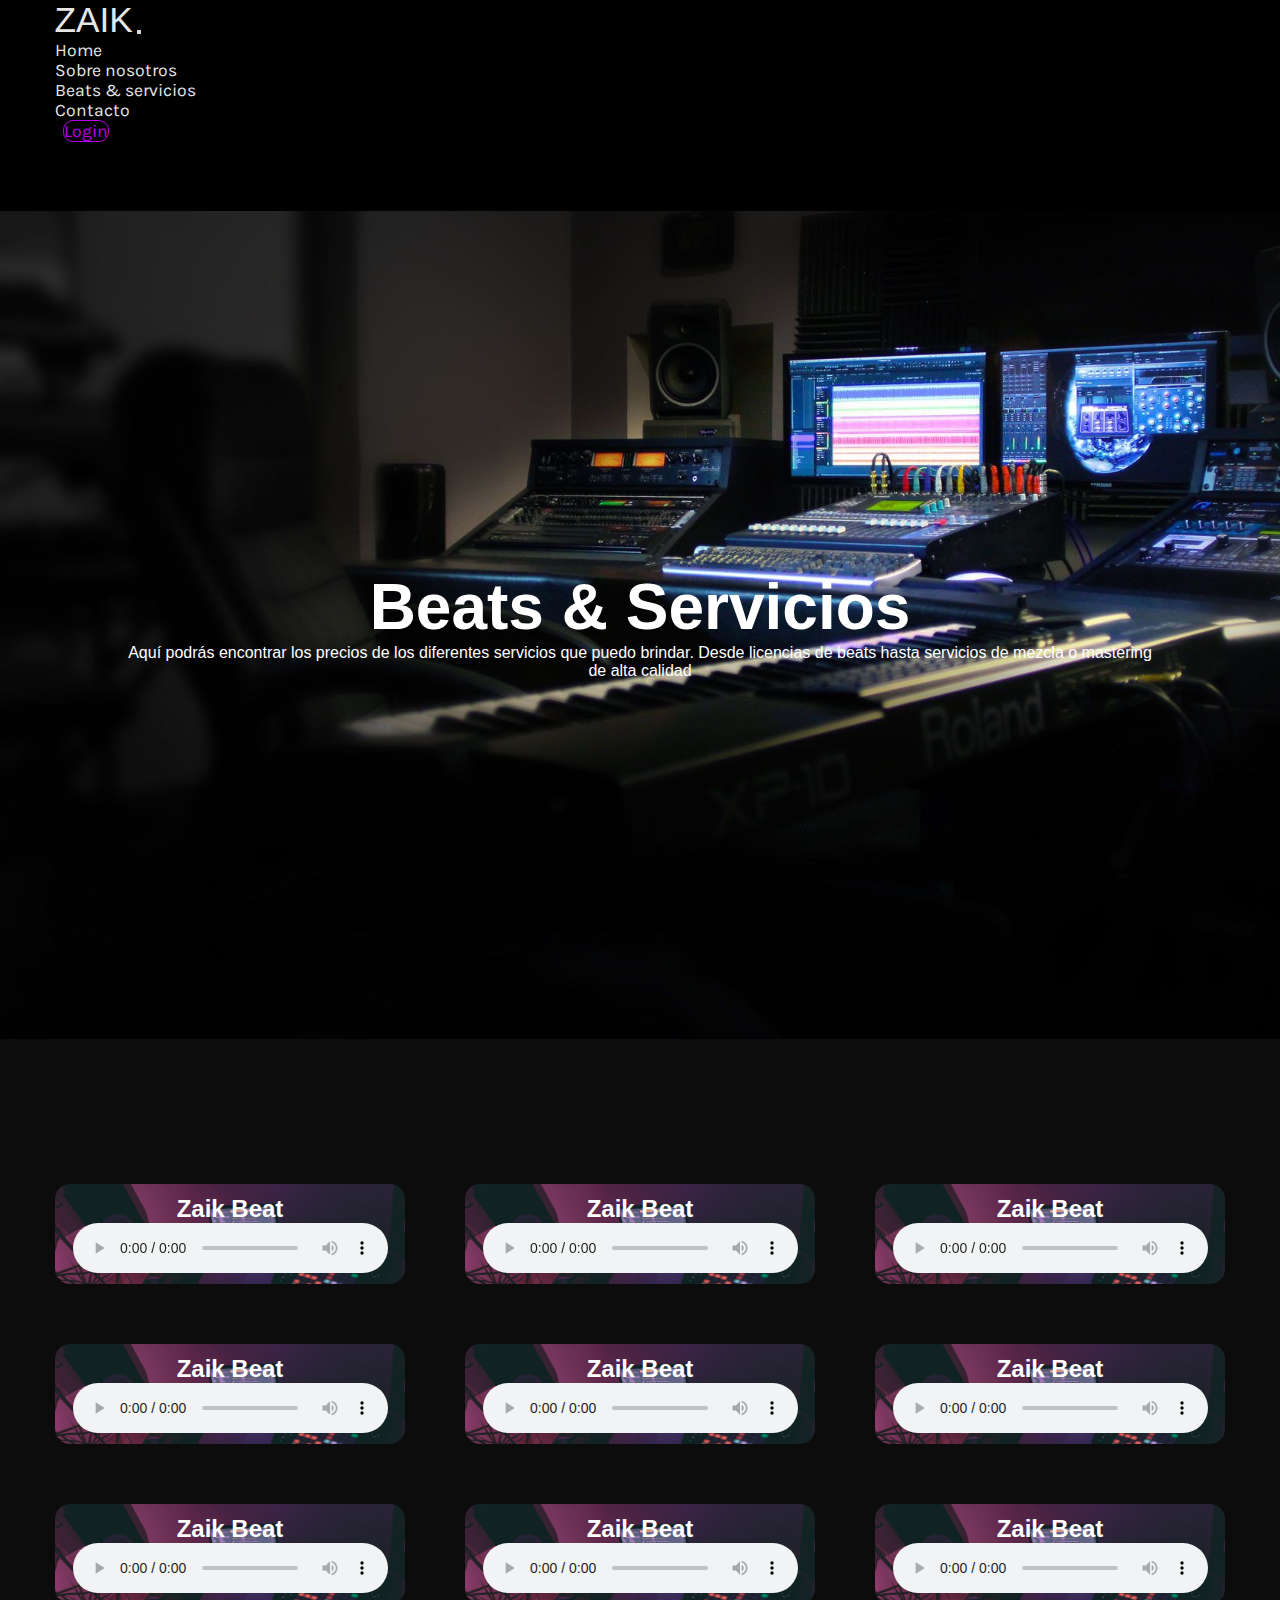
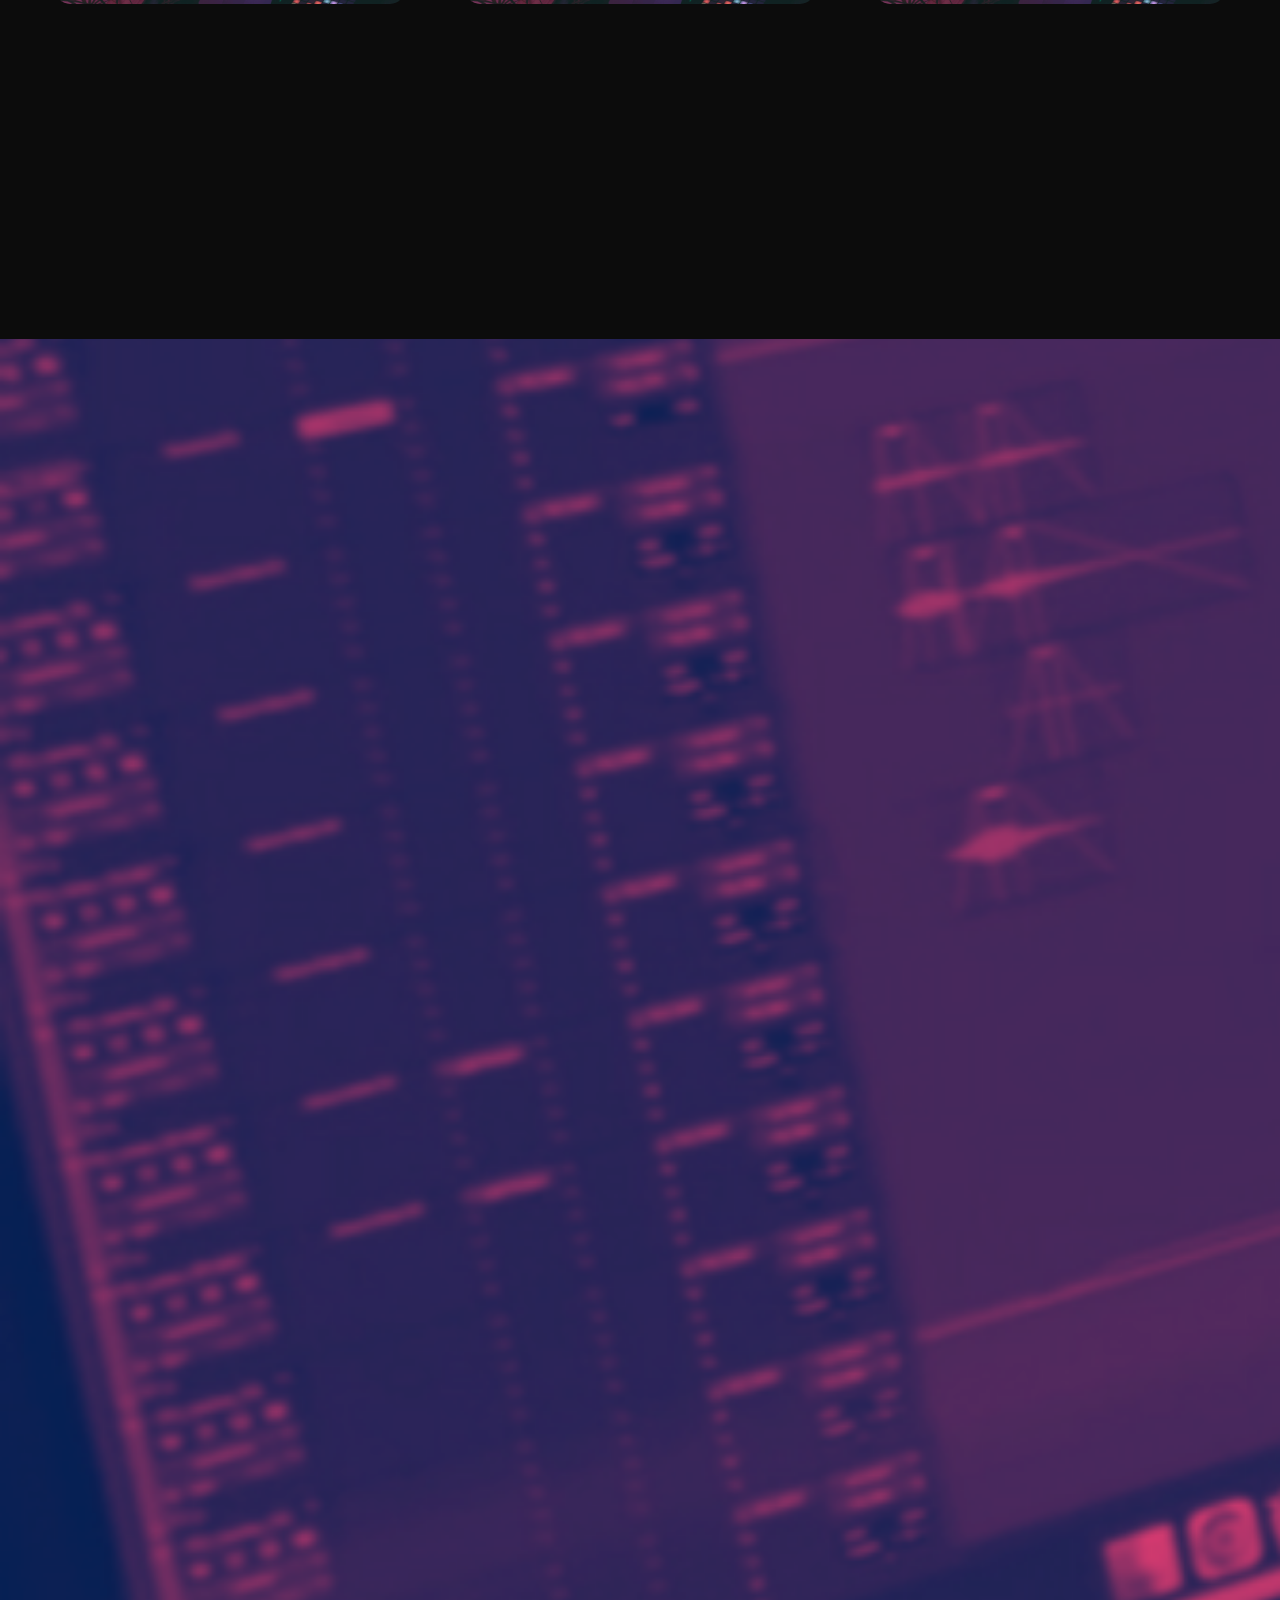
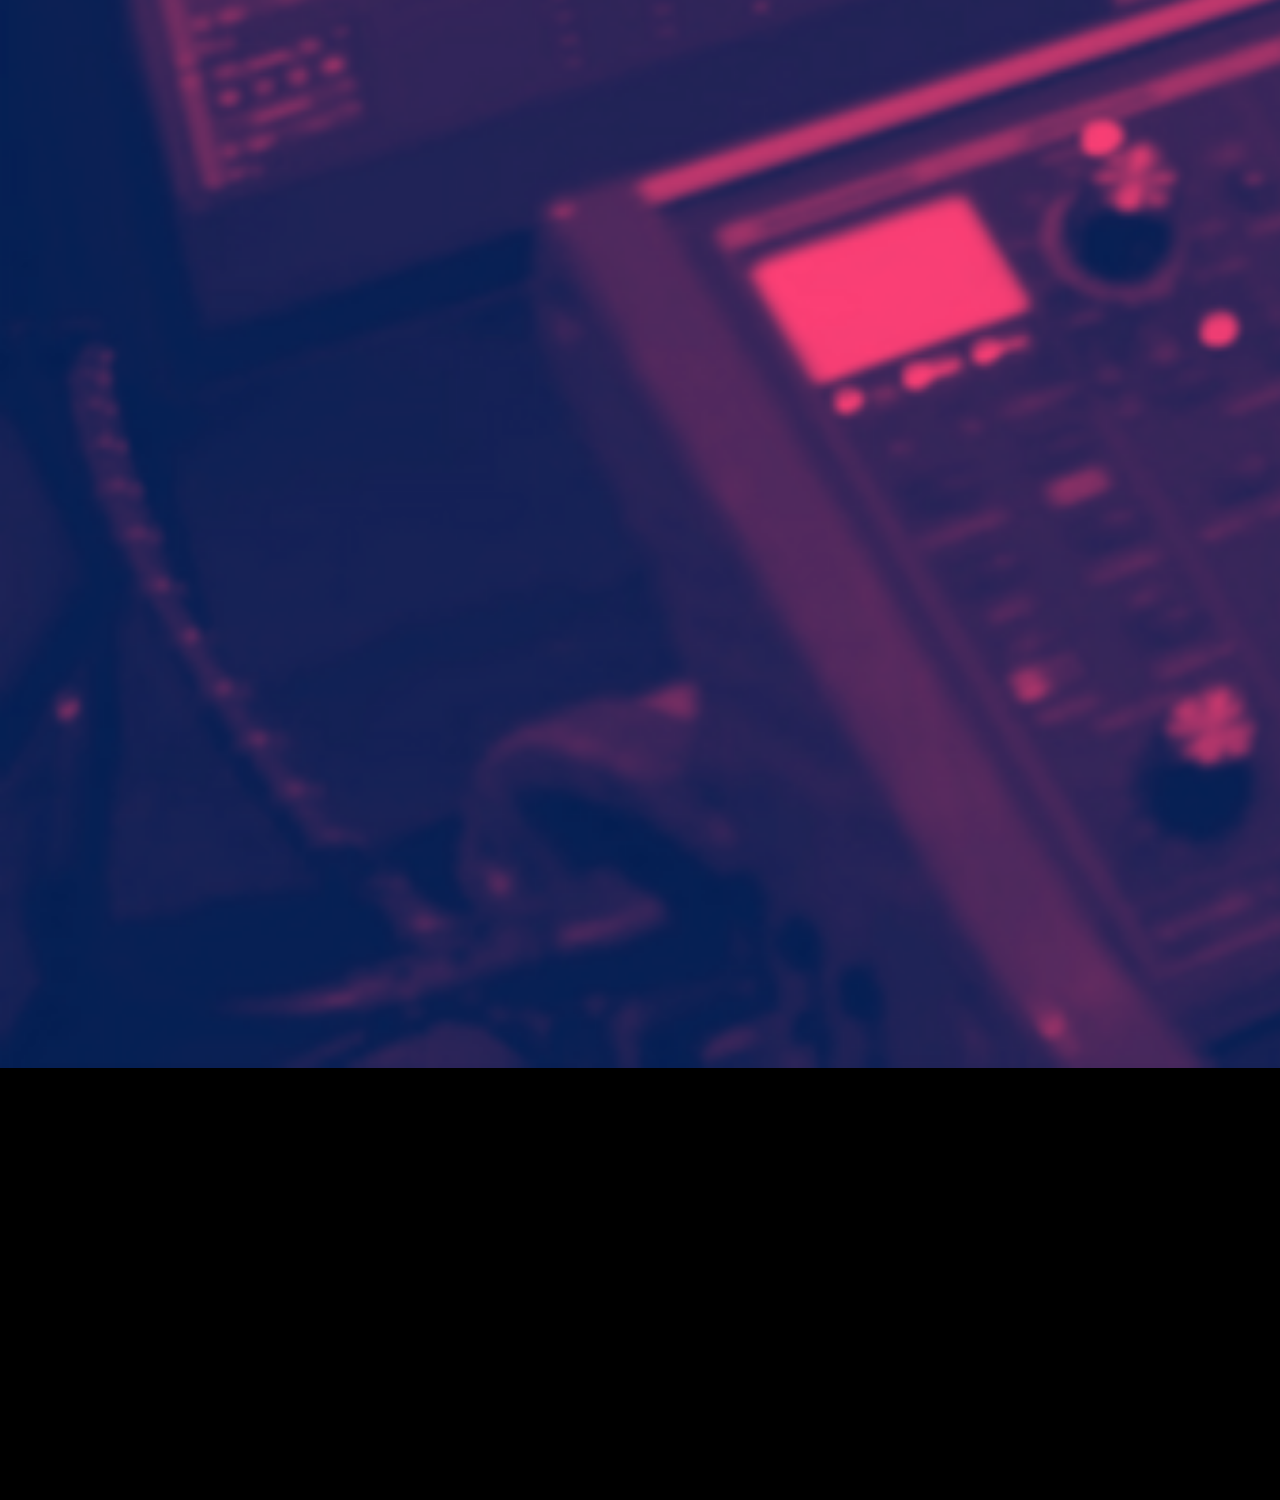
==== commit f3f3855a: "Nuevos archivos" ====
--- a/pages/beats-servicios.html
+++ b/pages/beats-servicios.html
@@ -51,22 +51,59 @@
               </nav>
         </header>
         
-        <main>
-          
+        <main id="beat-services">
           <section id="hero-product">
             <h1 class="product__title">Beats & Servicios</h1>
-            <div class="product__beat products__card" data-aos="flip-right">
-              <h2>Beats</h2>
-            </div>
-            <div class="product__service products__card" data-aos="flip-right">
-              <h2>Servicios</h2>
-            </div>
-          </section>
-          <h2 class="beats-services__title">Licencias para Beats</h2>
+            <p class="product__subtitle">Aquí podrás encontrar los precios de los diferentes servicios que puedo brindar. Desde licencias de beats hasta servicios de mezcla o mastering de alta calidad</p>
+          </section>
+
+          <section id="beats">
+            <h2 class="beats__title" data-aos="fade-up">Ultimos Beats</h2>
+            <div class="beats__content">
+              <div class="beat__item">
+                <h2 class="beat__title">Zaik Beat</h2>
+                <audio class="beat__audio" src="../audios/free-perreo-guaynaa-x-farruko-type-beat-instrumental-2021-reggaeton.mp3" controls></audio>  
+              </div>
+              <div class="beat__item" >
+                <h2 class="beat__title">Zaik Beat</h2>
+                <audio class="beat__audio" src="../audios/free-perreo-guaynaa-x-farruko-type-beat-instrumental-2021-reggaeton.mp3" controls></audio>  
+              </div>
+              <div class="beat__item">
+                <h2 class="beat__title">Zaik Beat</h2>
+                <audio class="beat__audio" src="../audios/free-perreo-guaynaa-x-farruko-type-beat-instrumental-2021-reggaeton.mp3" controls></audio>  
+              </div>
+              <div class="beat__item">
+                <h2 class="beat__title">Zaik Beat</h2>
+                <audio class="beat__audio" src="../audios/free-perreo-guaynaa-x-farruko-type-beat-instrumental-2021-reggaeton.mp3" controls></audio>  
+              </div>
+              <div class="beat__item">
+                <h2 class="beat__title">Zaik Beat</h2>
+                <audio class="beat__audio" src="../audios/free-perreo-guaynaa-x-farruko-type-beat-instrumental-2021-reggaeton.mp3" controls></audio>  
+              </div>
+              <div class="beat__item">
+                <h2 class="beat__title">Zaik Beat</h2>
+                <audio class="beat__audio" src="../audios/free-perreo-guaynaa-x-farruko-type-beat-instrumental-2021-reggaeton.mp3" controls></audio>  
+              </div>
+              <div class="beat__item">
+                <h2 class="beat__title">Zaik Beat</h2>
+                <audio class="beat__audio" src="../audios/free-perreo-guaynaa-x-farruko-type-beat-instrumental-2021-reggaeton.mp3" controls></audio>  
+              </div>
+              <div class="beat__item">
+                <h2 class="beat__title">Zaik Beat</h2>
+                <audio class="beat__audio" src="../audios/free-perreo-guaynaa-x-farruko-type-beat-instrumental-2021-reggaeton.mp3" controls></audio>  
+              </div>
+              <div class="beat__item">
+                <h2 class="beat__title">Zaik Beat</h2>
+                <audio class="beat__audio" src="../audios/free-perreo-guaynaa-x-farruko-type-beat-instrumental-2021-reggaeton.mp3" controls></audio>  
+              </div>
+            </div>      
+          </section>
+
+          <h2 class="beats-services__title" data-aos="fade-up">Licencias para Beats</h2>
           <section id="beats-services" data-aos="fade-up">
             <div class="card-service" data-aos="flip-right">
               <h2 class="service__title">Licencia Basica</h2>
-              <h3 class="service__price">20 USD</h3>
+              <h3 class="service__price">20 U$D</h3>
               <ul class="service__list">
                 <li class="list__content">✅ Entrega Inmediata</li>
                 <li class="list__content">✅ Beat en formato MP3 <b>(320 kbps)</b></li>
@@ -80,9 +117,9 @@
               <a class="btn btn--service" href="">Comprar</a>
             </div>
 
-            <div class="card-service card-service--active" data-aos="flip-right">
+            <div class="card-service card-service--active" >
               <h2 class="service__title">Licencia Standar</h2>
-              <h3 class="service__price">35 USD</h3>
+              <h3 class="service__price">35 U$D</h3>
               <ul class="service__list">
                 <li class="list__content">✅ Entrega Inmediata</li>
                 <li class="list__content">✅ Beat en formato WAV <b>(24bit)</b></li>
@@ -98,7 +135,7 @@
 
             <div class="card-service" data-aos="flip-right">
               <h2 class="service__title">Licencia Premium</h2>
-              <h3 class="service__price">50 USD</h3>
+              <h3 class="service__price">50 U$D</h3>
               <ul class="service__list">
                 <li class="list__content">✅ Entrega Inmediata</li>
                 <li class="list__content">✅ Beat en formato WAV <b>(24bit)</b></li>
@@ -114,7 +151,7 @@
 
             <div class="card-service" data-aos="flip-right">
               <h2 class="service__title">Licencia Exclusiva</h2>
-              <h3 class="service__price">90 USD</h3>
+              <h3 class="service__price">90 U$D</h3>
               <ul class="service__list">
                 <li class="list__content">✅ Entrega Inmediata</li>
                 <li class="list__content">✅ Beat en formato MP3 (320 kbps)</li>
@@ -129,6 +166,44 @@
             </div>
           </section>
 
+          <section id="production-services" data-aos="fade-up">
+            <h2 class="services__title" data-aos="fade-up">Servicios de Produccion</h2>
+            <div class="cards-content">
+              <div class="card-service" data-aos="flip-right">
+                <h2 class="service__title">Produccion Completa</h2>
+                <h3 class="service__price">200 USD</h3>
+                <ul class="service__list">
+                  <li class="list__content">✅ Beat Personalizado</li>
+                  <li class="list__content">✅ Grabacion de voces</b></li>
+                  <li class="list__content">✅ Mezcla & Master</li>
+                  <li class="list__content">✅ Distribución a todas las plataformas</li>    
+                </ul>
+                <a class="btn btn--service" href="">Comprar</a>
+              </div>
+              <div class="card-service" data-aos="flip-right">
+                <h2 class="service__title">Mezcla & Mastering</h2>
+                <h3 class="service__price">130 U$D</h3>
+                <ul class="service__list">
+                  <li class="list__content">✅ Entrega Inmediata</li>
+                  <li class="list__content">✅ Mezcla & Master</li>
+                  <li class="list__content">✅ Permite Distribución a las plataformas (Opcional)</li>
+                  <li class="list__content">✅ Créditos Opcionales al Productor de Zaik Records</li>
+                </ul>
+                <a class="btn btn--service" href="">Comprar</a>
+              </div>
+
+              <div class="card-service" data-aos="flip-right">
+                <h2 class="service__title">Mastering</h2>
+                <h3 class="service__price">100 U$D</h3>
+                <ul class="service__list">
+                  <li class="list__content">✅ Entrega Inmediata</li>
+                  <li class="list__content">✅ Master</li>
+                  <li class="list__content">✅ Permite Distribución a las plataformas (Opcional)</li>
+                  <li class="list__content">✅ Créditos Opcionales al Productor de Zaik Records</li>
+                </ul>
+                <a class="btn btn--service" href="">Comprar</a>
+              </div>
+          </section>
 
             
         </main>
@@ -178,8 +253,8 @@
             </div>
 
             <div class="copyright">
-                <h4 class="copyright__texto">¿Hablamos? - josefranciscoarce02@gmail.com</h4>
-                <h4 class="copyright__texto">© Copyright American New Wave 2022</h4>
+                <h4 class="copyright__texto">¿Hablamos? - zaikrecords@gmail.com</h4>
+                <h4 class="copyright__texto">© Zaik Records 2022</h4>
                 <a class="copyright__texto" href="">Suscríbete a nuestro boletín ¡No te lo pierdas!</a>
             </div>
             
--- a/css/style.css
+++ b/css/style.css
@@ -340,7 +340,6 @@
 }
 
 
-
 /********FOOTER*********/
 footer{
 	background-color: #000000;
@@ -408,7 +407,8 @@
 	flex-direction: row;
 	justify-content: space-around;
 	align-items: center;
-	
+	border-top: 0.5px solid #464646;
+	margin: 0px 20px;
 }
 
 .copyright__texto{
@@ -685,52 +685,40 @@
 } 
 
 /************************************ Beats & Servicios ***************************************************/
+#beat-services{
+	background-image: url(../images/Beats&Services.png);
+	background-size: cover;
+	background-repeat: no-repeat;
+}
 /*hero*/
 #hero-product{
-	background-image: url(../images/venta-beats.jpg);
-	background-size: cover;
+	background-image: url(../images/beat&services2.jpg);
+	background-size: cover;
+	background-repeat: no-repeat;
 	margin-top: 68.78px;
 	height: 92vh;
-	display: grid;
-	grid-template-columns: repeat(2,1fr);
-	grid-template-rows: repeat(2,1fr);
-	grid-template-areas: 
-	"title title"
-	"card-beat card-service";
-
+	display: flex;
+	flex-direction: column;
+	justify-content: center;
+	align-items: center;
+	text-align: center;
+	color: #ffffff;
 }
 .product__title{
-	grid-area: title;
-	display: flex;
-	justify-content: center;
-	align-items: center;
 	font-size: 4em;
-	color: #ffffff;
+	
 	
 	animation: fadeIn;
 	animation-duration: 2s;
 }
-.product__beat{
-	grid-area: card-beat;
-	display: flex;
-	justify-content: center;
-	align-items: center;
-	width: 90%;
-	height: 35vh;
-	margin: auto;
-}
-.product__service{
-	grid-area: card-service;
-	display: flex;
-	justify-content: center;
-	align-items: center;
-	width: 90%;
-	height: 35vh;
-	margin: auto;
-}
-
-
-/***** Tarjetas Licencias ***/
+.product__subtitle{
+	width: 80%;
+
+	animation: fadeIn;
+	animation-duration: 2s;
+}
+
+/********** Tarjetas Licencias ********/
 .beats-services__title{
 	display: flex;
 	justify-content: center;
@@ -738,13 +726,18 @@
 	padding: 50px;
 	color: #ffffff;
 	font-size: 50px;
+	margin-bottom: 20px;
 }
 
 #beats-services{
+	height: auto;
 	display: flex;
 	justify-content: space-around;
 	gap: 20px;
 	padding: 0px 50px;
+	background-image: url(../images/Beats&Services.png);
+	background-size: cover;
+	background-repeat: no-repeat;
 }
 .card-service{
 	width: 25%;
@@ -752,14 +745,16 @@
 	color: #000000;
 	border: 5px solid rgb(41, 41, 41);
 	border-radius: 10px;
+	overflow: hidden;
 	display: flex;
 	flex-direction: column;
 	justify-content: center;
 	align-items: center;
 	background: linear-gradient(90deg, rgb(175, 18, 202) 0%, rgb(146, 51, 241) 100%);
 }
-.card-service:hover{
-	transform: scale(1.05);
+.card-service--active{
+	transform: scale(1.03);
+	border: 3px solid rgb(165, 255, 252);
 }
 .service__title{
 	background:  rgb(41, 41, 41);
@@ -767,8 +762,10 @@
 	padding: 20px;
 	display: flex;
 	text-align: center;
+	justify-content: center;
 	margin: 0;
 	color: white;
+	width: 100%;
 }
 .service__price{
 	padding: 10px;
@@ -776,6 +773,7 @@
 	border-bottom: 2px solid #000000;
 }
 .service__list{
+	height: 100%;
 	padding: 20px;
 	list-style-type: none ;
 	line-height: 30px;
@@ -785,10 +783,78 @@
 }
 .btn--service{
 	margin: 20px;
-}
-
-
-
+	margin-bottom: 100px;
+}
+
+/****** SERVICIO DE PRODUCCION / MEZCLA & MASTERING **************/
+#production-services{
+	margin-top: 60px;
+	height: 120vh;
+}
+.services__title{
+	display: flex;
+	justify-content: center;
+	align-items: center;
+	color: #ffffff;
+	padding: 50px;
+	font-size: 3em;
+}
+.cards-content{
+	display: flex;
+	flex-direction: row;
+	justify-content: space-around;
+}
+
+/***************** AUDIOS BEATS *******************/
+#beats{
+	background-color: #0c0c0c;
+	height: 100vh;
+}
+.beat__item{
+	background-image: url(../images/home-studio-basico.png);
+	background-size: cover;
+	background-repeat: no-repeat;
+	width: 350px;
+	height: 100px;
+	border-radius: 15px;
+	display: flex;
+	flex-direction: column;
+	justify-content: center;
+	align-items: center;
+	margin: 30px;
+	transition-duration: 0.3s;
+}
+.beat__item:hover{
+	transform: scale(1.1);
+	transition-duration: 0.3s;
+}
+.beat__title{
+	font-size: 1.5em;
+	color: #ffffff;
+	display: flex;
+	justify-content: center;
+	align-items: center;
+}
+.beat__audio{
+	width: 90%;
+	height: 50px;
+}
+
+.beats__title{
+	color: #ffffff;
+	display: flex;
+	align-items: center;
+	justify-content: center;
+	font-size: 3em;
+	padding: 30px;
+}
+.beats__content{
+	display: flex;
+	flex-direction: row;
+	flex-wrap: wrap;
+	justify-content: center;
+	align-content: center;
+}
 
 /*********************************** MEDIA QUERIES **************************************************************/
 
